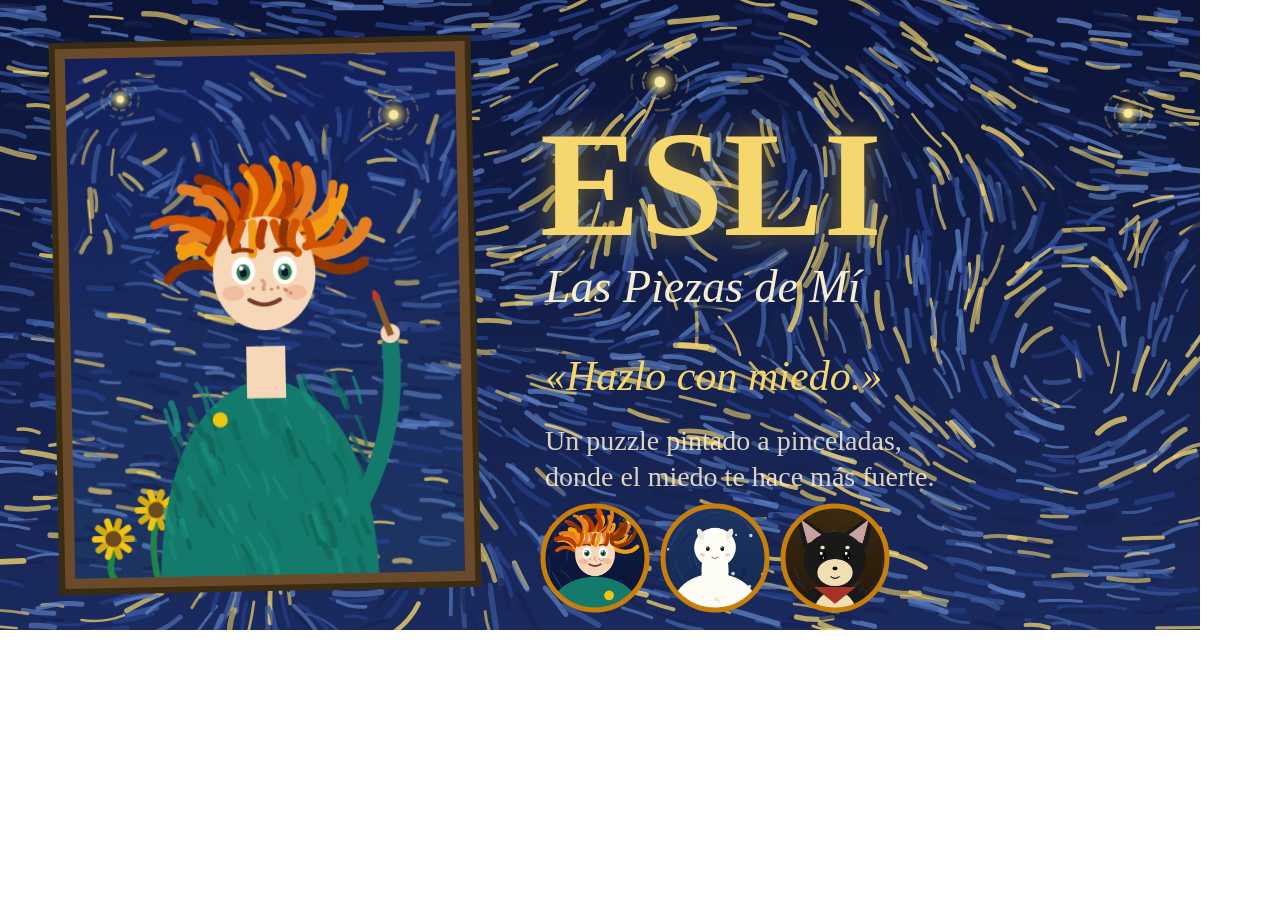
==== test/og.html @ 0b4f1ab3 "Textos con voz propia + marketing: OG image, meta tags, README con capturas Diálogos reescritos sin " ====
<!DOCTYPE html>
<html lang="es-MX">
<head><meta charset="utf-8"><style>html,body{margin:0;padding:0;overflow:hidden}</style></head>
<body>
<canvas id="og" width="1200" height="630"></canvas>
<script src="../js/art.js"></script>
<script src="../js/sprites.js"></script>
<script>
/* compone la imagen Open Graph con el arte del juego */
const ctx = document.getElementById('og').getContext('2d');
const W = 1200, H = 630;
const rnd = G.Art.mulberry(7);
const grad = ctx.createLinearGradient(0, 0, 0, H);
grad.addColorStop(0, '#0b1437'); grad.addColorStop(1, '#1b2a5e');
ctx.fillStyle = grad; ctx.fillRect(0, 0, W, H);
const af = G.Art.vortexAngle([
  { x: W * 0.62, y: H * 0.22, r: 130, s: 1 },
  { x: W * 0.88, y: H * 0.6, r: 110, s: -1 },
  { x: W * 0.3, y: H * 0.85, r: 120, s: 1 }
]);
G.Art.strokeField(ctx, 0, 0, W, H, ['#27408b', '#3f5fa3', '#5c7fc0', '#16224e', '#f5d76e'],
  { n: 2200, len: 34, width: 4, angleFn: af, rnd: rnd, alpha: 0.8, jitter: 0.3 });
G.Art.star(ctx, W * 0.55, H * 0.13, 10, rnd);
G.Art.star(ctx, W * 0.94, H * 0.18, 8, rnd);
G.Art.star(ctx, W * 0.47, H * 0.86, 7, rnd);

/* retrato enmarcado, ligeramente inclinado */
const port = G.Sprites.selfPortrait();
const ph = 520, pw = ph * 360 / 480, px = 70, py = (H - ph) / 2;
ctx.save();
ctx.translate(px + pw / 2, py + ph / 2); ctx.rotate(-0.02);
ctx.fillStyle = '#3a2c12'; ctx.fillRect(-pw / 2 - 16, -ph / 2 - 16, pw + 32, ph + 32);
ctx.fillStyle = '#6b4a2a'; ctx.fillRect(-pw / 2 - 10, -ph / 2 - 10, pw + 20, ph + 20);
ctx.drawImage(port, -pw / 2, -ph / 2, pw, ph);
ctx.restore();

/* texto */
ctx.fillStyle = '#f5d76e';
ctx.font = 'bold 150px Georgia';
ctx.shadowColor = 'rgba(241,196,15,.45)'; ctx.shadowBlur = 26;
ctx.fillText('ESLI', 540, 235);
ctx.shadowBlur = 0;
ctx.fillStyle = '#f6ecd0';
ctx.font = 'italic 46px Georgia';
ctx.fillText('Las Piezas de Mí', 545, 302);
ctx.fillStyle = '#f5d76e';
ctx.font = 'italic 42px Georgia';
ctx.fillText('«Hazlo con miedo.»', 545, 390);
ctx.fillStyle = 'rgba(246,236,208,.88)';
ctx.font = '28px Georgia';
ctx.fillText('Un puzzle pintado a pinceladas,', 545, 450);
ctx.fillText('donde el miedo te hace más fuerte.', 545, 486);

/* los tres, en medallones */
function circ(img, cx, cy, r) {
  ctx.save(); ctx.beginPath(); ctx.arc(cx, cy, r, 0, 7); ctx.clip();
  ctx.drawImage(img, cx - r, cy - r, r * 2, r * 2); ctx.restore();
  ctx.lineWidth = 5; ctx.strokeStyle = '#c87f0a';
  ctx.beginPath(); ctx.arc(cx, cy, r, 0, 7); ctx.stroke();
}
circ(G.Sprites.portrait('esli', 'brave'), 595, 558, 52);
circ(G.Sprites.portrait('annie'), 715, 558, 52);
circ(G.Sprites.portrait('chiquis'), 835, 558, 52);
</script>
</body>
</html>
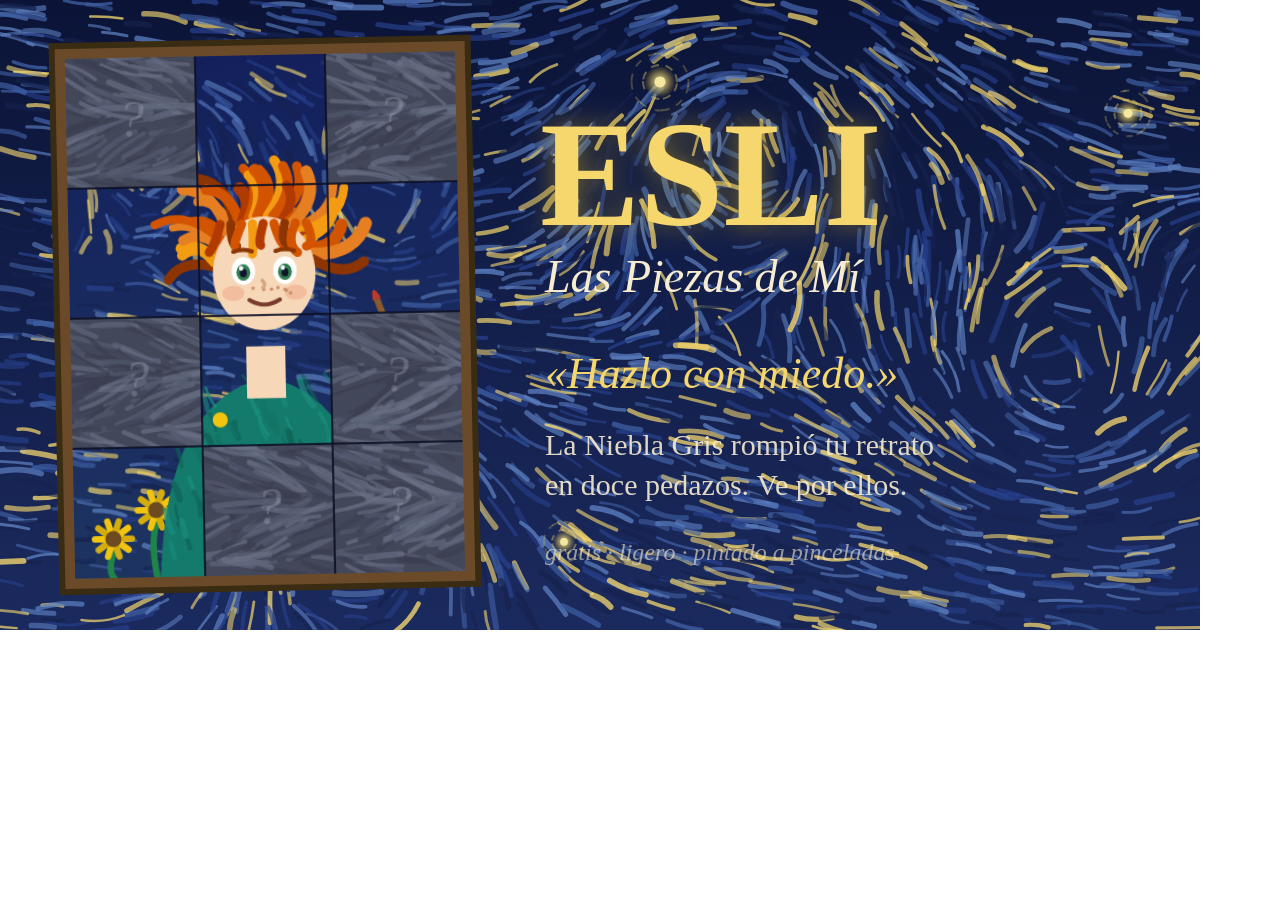
==== commit 10f43d0b: "Sin spoilers en metadata + PWA offline + compartir - og.jpg nueva (287KB, WhatsApp-safe): el retrato" ====
--- a/test/og.html
+++ b/test/og.html
@@ -6,7 +6,7 @@
 <script src="../js/art.js"></script>
 <script src="../js/sprites.js"></script>
 <script>
-/* compone la imagen Open Graph con el arte del juego */
+/* imagen Open Graph SIN spoilers: el retrato a medio armar, comido por la niebla */
 const ctx = document.getElementById('og').getContext('2d');
 const W = 1200, H = 630;
 const rnd = G.Art.mulberry(7);
@@ -24,43 +24,54 @@
 G.Art.star(ctx, W * 0.94, H * 0.18, 8, rnd);
 G.Art.star(ctx, W * 0.47, H * 0.86, 7, rnd);
 
-/* retrato enmarcado, ligeramente inclinado */
-const port = G.Sprites.selfPortrait();
-const ph = 520, pw = ph * 360 / 480, px = 70, py = (H - ph) / 2;
+/* retrato EN PROCESO: solo algunas piezas; el resto, niebla con grietas */
+const port = G.Sprites.selfPortrait();          /* 360x480 */
+const wip = document.createElement('canvas');
+wip.width = 360; wip.height = 480;
+const wctx = wip.getContext('2d');
+const PC = 3, PR = 4, pw = 120, ph = 120;
+const visibles = { '1,0': 1, '0,1': 1, '1,1': 1, '2,1': 1, '1,2': 1, '0,3': 1 };
+for (let r = 0; r < PR; r++) {
+  for (let c = 0; c < PC; c++) {
+    if (visibles[c + ',' + r]) {
+      wctx.drawImage(port, c * pw, r * ph, pw, ph, c * pw, r * ph, pw, ph);
+    } else {
+      wctx.drawImage(G.Sprites.fogTexture(pw, ph, r * 7 + c * 3 + 2), c * pw, r * ph);
+    }
+  }
+}
+/* grietas oscuras (todavía no doradas: eso se gana jugando) */
+wctx.strokeStyle = 'rgba(12,16,38,.85)'; wctx.lineWidth = 2;
+for (let c = 1; c < PC; c++) { wctx.beginPath(); wctx.moveTo(c * pw, 0); wctx.lineTo(c * pw, 480); wctx.stroke(); }
+for (let r = 1; r < PR; r++) { wctx.beginPath(); wctx.moveTo(0, r * ph); wctx.lineTo(360, r * ph); wctx.stroke(); }
+
+const phh = 520, pww = phh * 360 / 480, px = 70, py = (H - phh) / 2;
 ctx.save();
-ctx.translate(px + pw / 2, py + ph / 2); ctx.rotate(-0.02);
-ctx.fillStyle = '#3a2c12'; ctx.fillRect(-pw / 2 - 16, -ph / 2 - 16, pw + 32, ph + 32);
-ctx.fillStyle = '#6b4a2a'; ctx.fillRect(-pw / 2 - 10, -ph / 2 - 10, pw + 20, ph + 20);
-ctx.drawImage(port, -pw / 2, -ph / 2, pw, ph);
+ctx.translate(px + pww / 2, py + phh / 2); ctx.rotate(-0.02);
+ctx.fillStyle = '#3a2c12'; ctx.fillRect(-pww / 2 - 16, -phh / 2 - 16, pww + 32, phh + 32);
+ctx.fillStyle = '#6b4a2a'; ctx.fillRect(-pww / 2 - 10, -phh / 2 - 10, pww + 20, phh + 20);
+ctx.drawImage(wip, -pww / 2, -phh / 2, pww, phh);
 ctx.restore();
 
 /* texto */
 ctx.fillStyle = '#f5d76e';
 ctx.font = 'bold 150px Georgia';
 ctx.shadowColor = 'rgba(241,196,15,.45)'; ctx.shadowBlur = 26;
-ctx.fillText('ESLI', 540, 235);
+ctx.fillText('ESLI', 540, 225);
 ctx.shadowBlur = 0;
 ctx.fillStyle = '#f6ecd0';
 ctx.font = 'italic 46px Georgia';
-ctx.fillText('Las Piezas de Mí', 545, 302);
+ctx.fillText('Las Piezas de Mí', 545, 292);
 ctx.fillStyle = '#f5d76e';
-ctx.font = 'italic 42px Georgia';
-ctx.fillText('«Hazlo con miedo.»', 545, 390);
-ctx.fillStyle = 'rgba(246,236,208,.88)';
-ctx.font = '28px Georgia';
-ctx.fillText('Un puzzle pintado a pinceladas,', 545, 450);
-ctx.fillText('donde el miedo te hace más fuerte.', 545, 486);
-
-/* los tres, en medallones */
-function circ(img, cx, cy, r) {
-  ctx.save(); ctx.beginPath(); ctx.arc(cx, cy, r, 0, 7); ctx.clip();
-  ctx.drawImage(img, cx - r, cy - r, r * 2, r * 2); ctx.restore();
-  ctx.lineWidth = 5; ctx.strokeStyle = '#c87f0a';
-  ctx.beginPath(); ctx.arc(cx, cy, r, 0, 7); ctx.stroke();
-}
-circ(G.Sprites.portrait('esli', 'brave'), 595, 558, 52);
-circ(G.Sprites.portrait('annie'), 715, 558, 52);
-circ(G.Sprites.portrait('chiquis'), 835, 558, 52);
+ctx.font = 'italic 44px Georgia';
+ctx.fillText('«Hazlo con miedo.»', 545, 388);
+ctx.fillStyle = 'rgba(246,236,208,.9)';
+ctx.font = '30px Georgia';
+ctx.fillText('La Niebla Gris rompió tu retrato', 545, 455);
+ctx.fillText('en doce pedazos. Ve por ellos.', 545, 495);
+ctx.font = 'italic 24px Georgia';
+ctx.fillStyle = 'rgba(246,236,208,.6)';
+ctx.fillText('gratis · ligero · pintado a pinceladas', 545, 560);
 </script>
 </body>
 </html>
